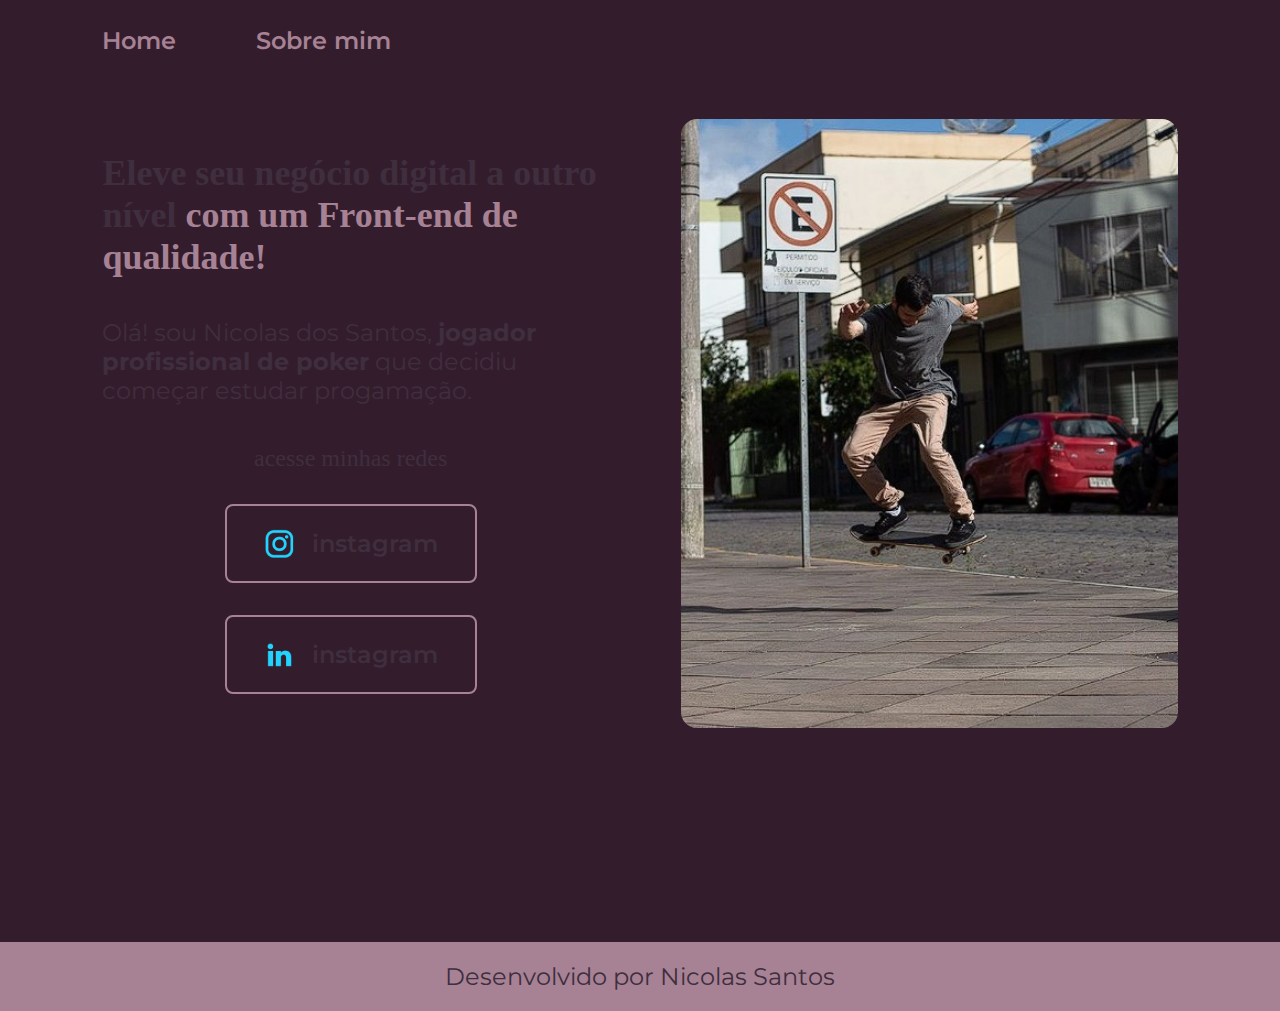
==== index.html @ 0bfd7870 "Add files via upload" ====
<!DOCTYPE html>
<html lang="pt-br">
<head>
    <meta charset="UTF-8">
    <meta name="viewport" content="width=device-width, initial-scale=1.0">
    <title>Portifolio</title>
    <link rel="stylesheet" href="./styles/style.css">
</head>
<body>
    <header class="cabecalho">
        <nav class="cabecalho__menu">
            <a class="cabecalho__menu__link" href="index.html">Home</a>
            <a class="cabecalho__menu__link" href="about.html">Sobre mim</a>
        </nav>
    </header>
    <main class="apresentacao">
        <section class="apresentacao__conteudo">
            <h1 class="apresentacao__conteudo__titulo">Eleve seu negócio digital a outro nível 
            <strong class="titulo-destaque">com um Front-end de qualidade!</strong></h1>
            <p class="apresentacao__conteudo__texto">Olá! sou Nicolas dos Santos, <strong>jogador profissional de poker</strong>
            que decidiu começar estudar progamação.</p>
            <div class="apresentacao__links">
                <h2 class="apresentacao__links__subtitulo">acesse minhas redes </h2>
                <a class="apresentacao__links__navegacao"href="https://instagram.com/spadettonicolas">
                    <img src="./assets/instagram.png">
                    instagram
                </a>
                <a class="apresentacao__links__navegacao"href="https://instagram.com/spadettonicolas">
                    <img src="./assets/linkedin.png">
                    instagram
                </a>
            </div>
        </section>
        <img class="apresentacao__imagem" src="./assets/nicolaskt.jpeg" alt="Foto Nicolas andando de skate ">
    </main>
    <footer class="rodape">Desenvolvido por Nicolas Santos</footer>
</body>
</html>
---- styles/style.css ----
@import url('https://fonts.googleapis.com/css2?family=Krona+One&display=swap');
@import url('https://fonts.googleapis.com/css2?family=Krona+One&family=Montserrat:wght@400;600&display=swap');

:root{
    --cor-principal: #331D2C;
    --cor-secundaria: #3F2E3E; 
    --cor-terciaria: #A78295;
    --cor-hover: #EFE1D1;

    --fonte-principal: 'Krona One', sans-serif;
    --fonte-secundaria: 'montserrat', sans-serif;
}
*{
    margin: 0;
    padding: 0;
}

body {
 /* height: 100vh;     */
 box-sizing: border-box;
 background-color: var(--cor-principal);
 color: var(--cor-secundaria);
}
.cabecalho{
    padding: 2% 0% 0% 8%;

}
.cabecalho__menu{
display: flex;
gap: 80px;
}

.cabecalho__menu__link {
    font-family:var(--fonte-secundaria);
    font-size: 1.5rem;
    font-weight: 600;
    color: var(--cor-terciaria);
    text-decoration: none;

}

.titulo-destaque {
    color: var(--cor-terciaria)
}

.apresentacao {
    padding: 5% 8%;
    display: flex;
    align-items: center;
    justify-content: space-between;
    gap: 82px;

}

.apresentacao__conteudo {
width: 50%;
display: flex;
flex-direction: column;
gap: 40px;
}

.apresentacao__conteudo__titulo {
    font-family: var(--fonte-primaria);
    font-size: 2.25rem;

}

.apresentacao__conteudo__texto { 
    font-size: 1.5rem;
    font-family: var(--fonte-secundaria);
}
.apresentacao__links {
    display: flex;
    justify-content: space-between;
    flex-direction: column;
    align-items: center;
    gap: 32px;
}

.apresentacao__links__subtitulo {
    font-family: var(--fonte-primaria);
    font-weight: 400;
    font-size: 1.5rem
}
.apresentacao__links__navegacao {
    /* background-color: #4bddfd; */
    display: flex;
    justify-content: center;
    align-items: center;
    gap: 16px;
    border: 2px solid var(--cor-terciaria);
    width: 50%;
    text-align: center;
    border-radius: 8px;
    font-size: 1.5rem;
    font-weight: 600;
    padding: 21.5px 0;
    text-decoration: none;
    color: var(--cor-primaria);
    font-family: var(--fonte-secundaria);
}

.apresentacao__links__navegacao:hover{
    background-color: var(--cor-hover);
}
.apresentacao__imagem{
border-radius: 16px;
width: 50%;
}

.rodape {
    margin: 150px 0em 0px auto;
    padding: 20px 0px 20px 0px;
    color: var(--cor-primaria);
    background-color: var(--cor-terciaria);
    text-align: center;
    font-family: var(--fonte-secundaria);
    font-size: 1.5rem;
    font-weight: 400;
}

@media (max-width: 1200px){
    .cabecalho{
        padding: 10%;
    }
    .cabecalho__menu{
        justify-content: center;
    }
    .apresentacao{
        flex-direction: column-reverse;
        padding: 5%;
    }
    .apresentacao__conteudo{
        width: auto;
    }
}
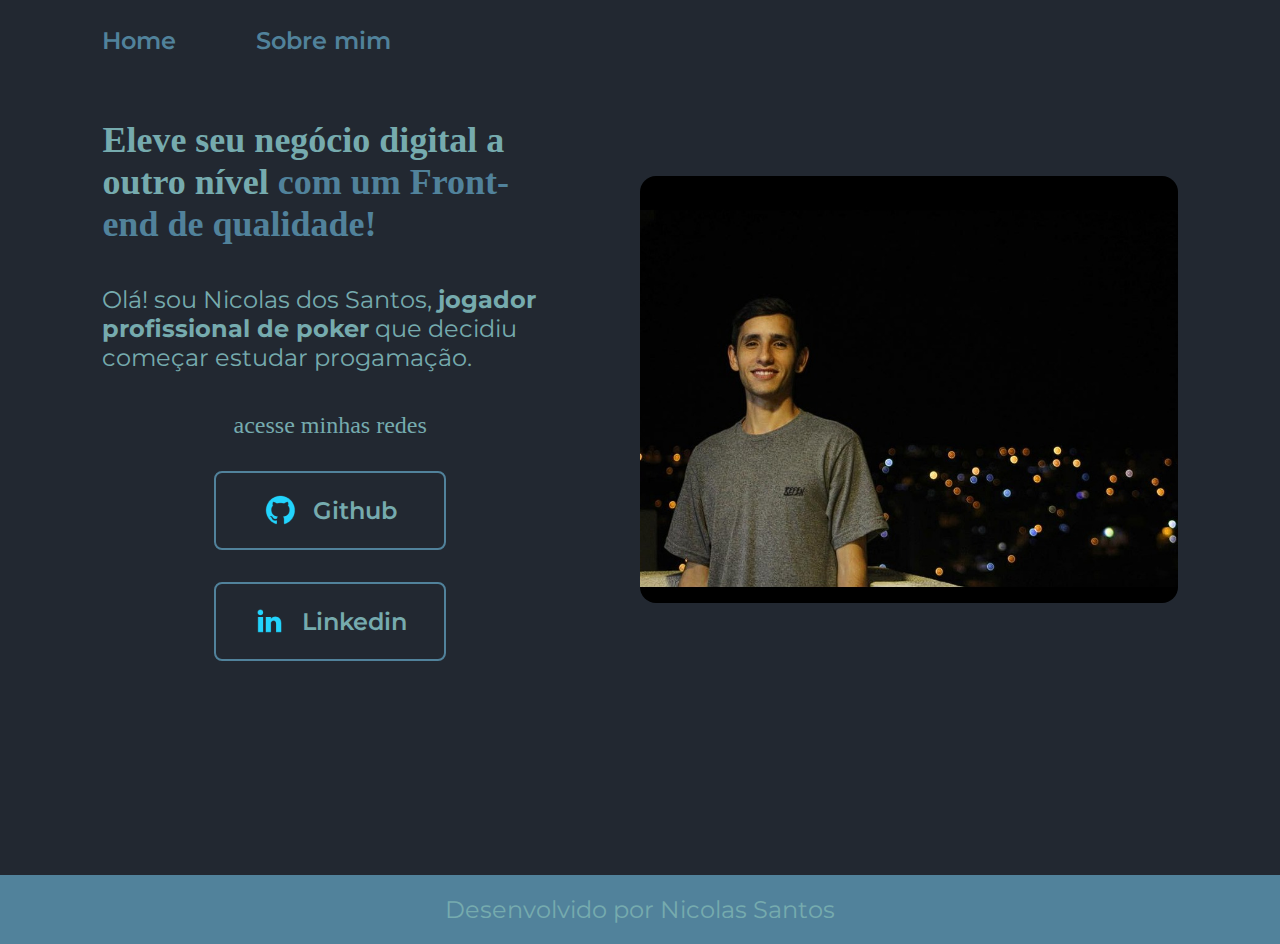
==== commit a64cc104: "links alterados, paleta de cor alterada" ====
--- a/index.html
+++ b/index.html
@@ -21,17 +21,17 @@
             que decidiu começar estudar progamação.</p>
             <div class="apresentacao__links">
                 <h2 class="apresentacao__links__subtitulo">acesse minhas redes </h2>
-                <a class="apresentacao__links__navegacao"href="https://instagram.com/spadettonicolas">
-                    <img src="./assets/instagram.png">
-                    instagram
+                <a class="apresentacao__links__navegacao"href="https://github.com/spadettonicolas">
+                    <img src="./assets/github.png">
+                    Github
                 </a>
-                <a class="apresentacao__links__navegacao"href="https://instagram.com/spadettonicolas">
+                <a class="apresentacao__links__navegacao"href="https://www.linkedin.com/public-profile/settings?trk=d_flagship3_profile_self_view_public_profile">
                     <img src="./assets/linkedin.png">
-                    instagram
+                    Linkedin
                 </a>
             </div>
         </section>
-        <img class="apresentacao__imagem" src="./assets/nicolaskt.jpeg" alt="Foto Nicolas andando de skate ">
+        <img class="apresentacao__imagem" src="./assets/nicolas.jpeg" alt="Foto Nicolas andando de skate ">
     </main>
     <footer class="rodape">Desenvolvido por Nicolas Santos</footer>
 </body>
--- a/styles/style.css
+++ b/styles/style.css
@@ -2,10 +2,10 @@
 @import url('https://fonts.googleapis.com/css2?family=Krona+One&family=Montserrat:wght@400;600&display=swap');
 
 :root{
-    --cor-principal: #331D2C;
-    --cor-secundaria: #3F2E3E; 
-    --cor-terciaria: #A78295;
-    --cor-hover: #EFE1D1;
+    --cor-principal: #222831;
+    --cor-secundaria: #76ABAE; 
+    --cor-terciaria: #51829B;
+    --cor-hover: #EEEEEE;
 
     --fonte-principal: 'Krona One', sans-serif;
     --fonte-secundaria: 'montserrat', sans-serif;
